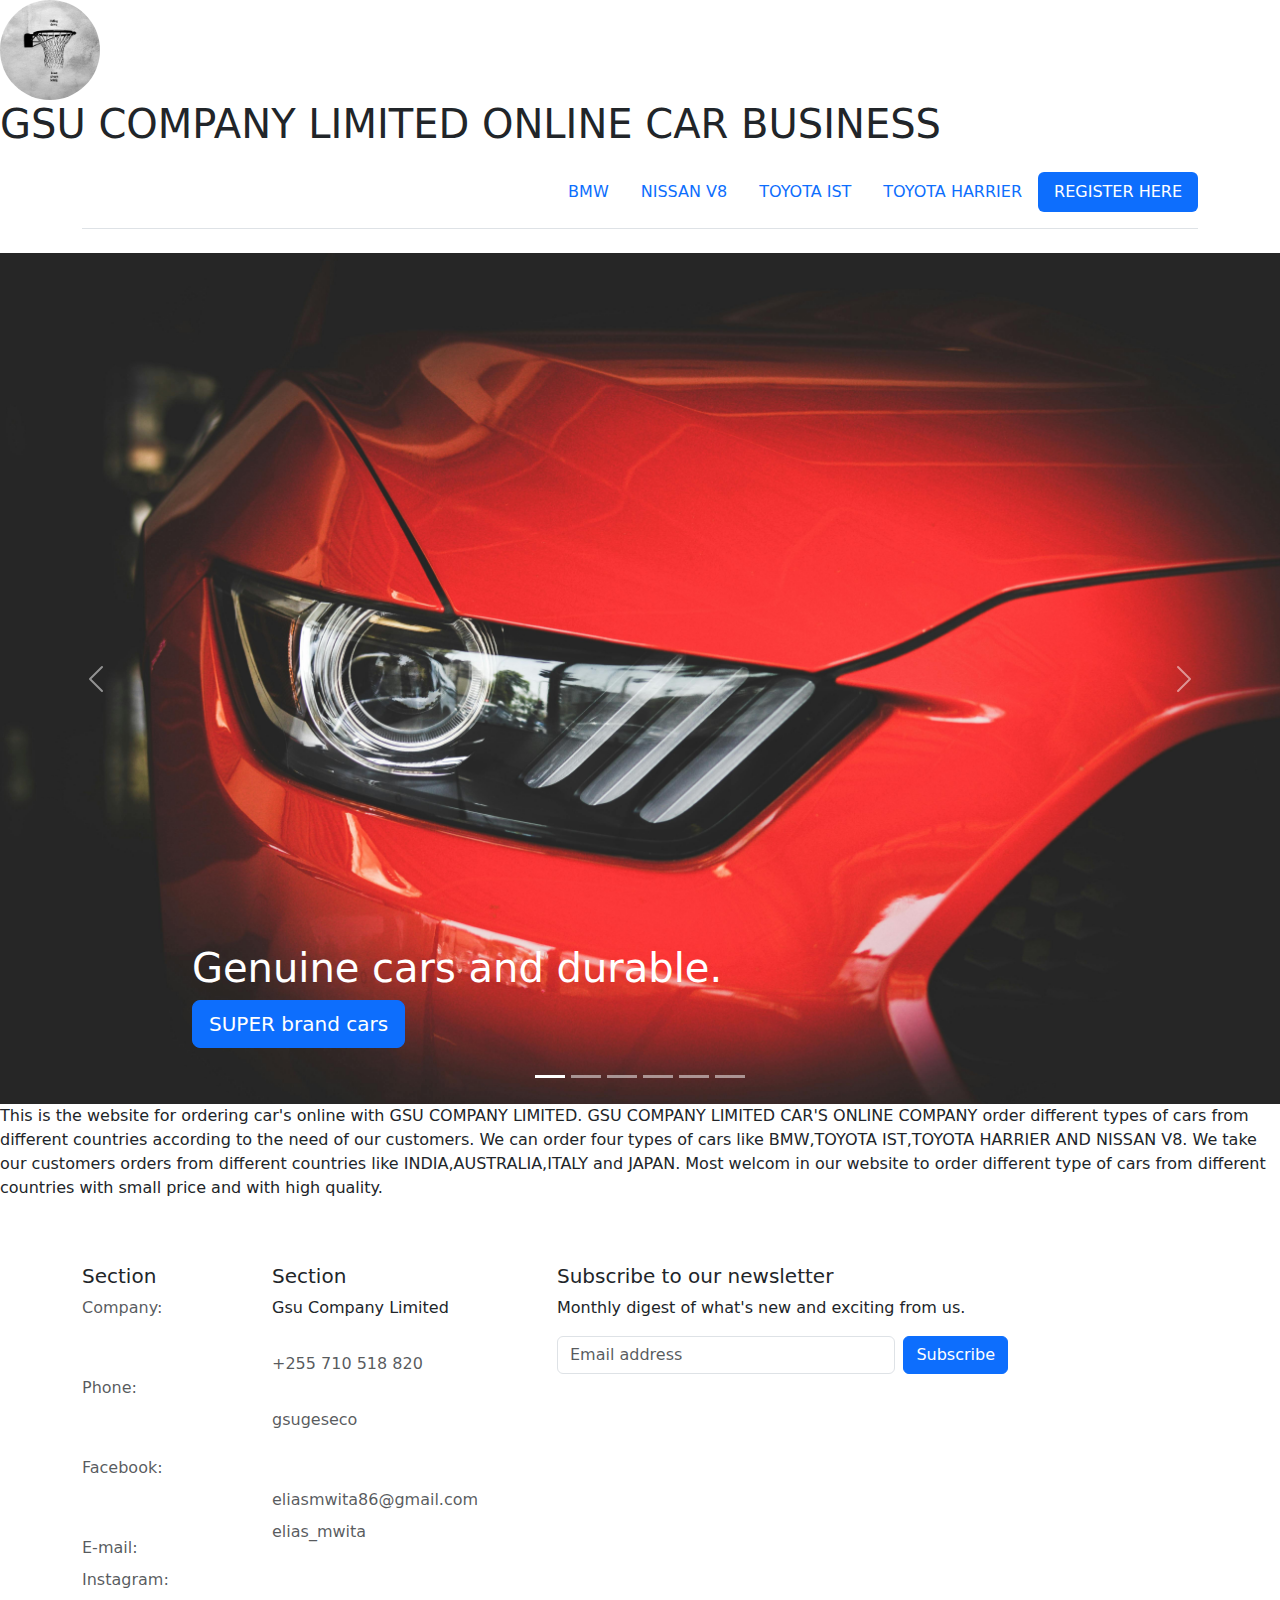
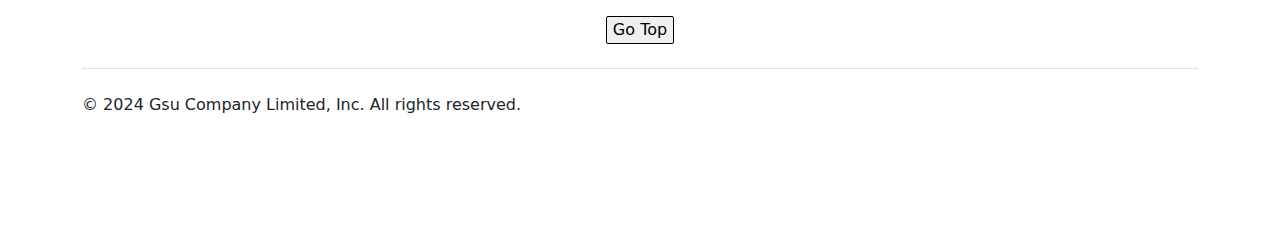
==== index.html @ 6668b84a "nunua gari wewe" ====
<!DOCTYPE html>
<html lang="en">
<head>
    <meta charset="UTF-8">
    <meta http-equiv="X-UA-Compatible" content="IE=edge">
    <meta name="viewport" content="width=device-width, initial-scale=1.0">
    <title>GSU COMPANY LIMITED  BUSINESS</title>
    <link rel="stylesheet" href="STYLE/style.css">
    <link rel="stylesheet" href="STYLE/bootstrap.css">
    </head>

<body>
  <div class=".container">
        <a href="" class="nav-brand">
          <img src="/images/3.jpg" alt="elias mwita" style="height: 100px; width: 100px; border-radius: 50%;"></a>
          <h1>GSU COMPANY LIMITED  ONLINE CAR BUSINESS</h1>
        
        
        

    <div class="container">
      <header class="d-flex flex-wrap justify-content-center py-3 mb-4 border-bottom">
        <a href="/" class="d-flex align-items-center mb-3 mb-md-0 me-md-auto link-body-emphasis text-decoration-none">
          <svg class="bi me-2" width="40" height="32"><use xlink:href="#bootstrap"/></svg>
          
        </a>
  
        <ul class="nav nav-pills">
          <li class="nav-item"><a href="BMW.html" class="nav-link">BMW</a></li>
          <li class="nav-item"><a href="NISSAN V8.html" class="nav-link">NISSAN V8</a></li>
          <li class="nav-item"><a href="TOYOTA IST.html" class="nav-link">TOYOTA IST</a></li>
          <li class="nav-item"><a href="TOYOTA HARRIER.html" class="nav-link">TOYOTA HARRIER</a></li>
          <li class="nav-item"><a href="customer.html" class="nav-link active" aria-current="page">REGISTER HERE</a></li>
        </ul>
      </header>
    </div>

   <div id="myCarousel" class="carousel slide mb-6" data-bs-ride="carousel">
      <div class="carousel-indicators">
        <button type="button" data-bs-target="#myCarousel" data-bs-slide-to="0" class="active" aria-current="true" aria-label="Slide 1"></button>
        <button type="button" data-bs-target="#myCarousel" data-bs-slide-to="1" aria-label="Slide 2"></button>
        <button type="button" data-bs-target="#myCarousel" data-bs-slide-to="2" aria-label="Slide 3"></button>
        <button type="button" data-bs-target="#myCarousel" data-bs-slide-to="3" aria-label="Slide 4"></button>
        <button type="button" data-bs-target="#myCarousel" data-bs-slide-to="4" aria-label="Slide 5"></button>
        <button type="button" data-bs-target="#myCarousel" data-bs-slide-to="5" aria-label="Slide 6"></button>
      </div>
      <div class="carousel-inner">
        <div class="carousel-item active">
          <img class="d-block w-100" src="images/33.jpg" alt="bmw">
          <div class="container">
            <div class="carousel-caption text-start">
              <h1>Genuine cars and durable.</h1>
              <p><a class="btn btn-lg btn-primary" href="#">SUPER brand cars</a></p>
            </div>
          </div>
        </div>
        <div class="carousel-item">
          <img class="d-block w-100" src="images/1.jpg" alt="bmw">
          <div class="container">
            <div class="carousel-caption">
              <h1>Get your brand new car.</h1>
              <p><a class="btn btn-lg btn-primary" href="#">GET yours now</a></p>
            </div>
          </div>
        </div>
        <div class="carousel-item">
          <img class="d-block w-100" src="images/11.jpg" alt="bmw">
          <div class="container">
            <div class="carousel-caption">
              <h1>Get your brand new car.</h1>
              <p><a class="btn btn-lg btn-primary" href="#">GET yours now</a></p>
            </div>
          </div>
        </div>
            <div class="carousel-item">
              <img class="d-block w-100" src="images/21.jpg" alt="bmw">
              <div class="container">
                <div class="carousel-caption">
                  <h1>Get your brand new car.</h1>
                  <p><a class="btn btn-lg btn-primary" href="#">GET yours now</a></p>
                </div>
              </div>
            </div>
                <div class="carousel-item">
                  <img class="d-block w-100" src="images/25.jpg" alt="bmw">
                  <div class="container">
                    <div class="carousel-caption">
                      <h1>Get your brand new car.</h1>
                      <p><a class="btn btn-lg btn-primary" href="#">GET yours now</a></p>
                    </div>
                  </div>
                </div>
        <div class="carousel-item">
          <img class="d-block w-100" src="images/53.jpg" alt="bmw">
          <div class="container">
            <div class="carousel-caption text-end">
              <h1>Place your orders today.</h1>
               <p><a class="btn btn-lg btn-primary" href="#">AFFORDABLE price</a></p>
            </div>
          </div>
        </div>
      </div>
      <button class="carousel-control-prev" type="button" data-bs-target="#myCarousel" data-bs-slide="prev">
        <span class="carousel-control-prev-icon" aria-hidden="true"></span>
        <span class="visually-hidden">Previous</span>
      </button>
      <button class="carousel-control-next" type="button" data-bs-target="#myCarousel" data-bs-slide="next">
        <span class="carousel-control-next-icon" aria-hidden="true"></span>
        <span class="visually-hidden">Next</span>
      </button>
    </div>

    <P>This is the website for ordering car's online with GSU COMPANY LIMITED. 
      GSU COMPANY LIMITED CAR'S ONLINE COMPANY order different types of cars from different countries according to the need of our customers.
      We can order four types of cars like BMW,TOYOTA IST,TOYOTA HARRIER AND NISSAN V8.
      We take our customers orders from different countries like INDIA,AUSTRALIA,ITALY and JAPAN.
      Most welcom in our website to order different type of cars from different countries with small price and with high quality.
    </P>
    

    
    <footer id="footer">
    
<div class="container">
  <footer class="py-5">
    <div class="row">
      <div class="col-6 col-md-2 mb-3">
        <h5>Section</h5>
        <ul class="nav flex-column">
          <li class="nav-item mb-2"><a href="#" class="nav-link p-0 text-body-secondary">Company:</a></li><br><br>
          <li class="nav-item mb-2"><a href="#" class="nav-link p-0 text-body-secondary">Phone:</a></li><br><br>
          <li class="nav-item mb-2"><a href="#" class="nav-link p-0 text-body-secondary">Facebook:</a></li><br><br>
          <li class="nav-item mb-2"><a href="#" class="nav-link p-0 text-body-secondary">E-mail:</a></li>
          <li class="nav-item mb-2"><a href="#" class="nav-link p-0 text-body-secondary">Instagram:</a></li>
        </ul>
      </div>

      

      <div class="col-6 col-md-2 mb-3">
        <h5>Section</h5>
        <ul class="nav flex-column">
          <li class="nav-item mb-2"><a href="#" class="nav-link p-0 text-body-secondary"></a>Gsu Company Limited</li>
          <li class="nav-item mb-2"><a href="#" class="nav-link p-0 text-body-secondary">+255 710 518 820</a></li><br>
          <li class="nav-item mb-2"><a href="#" class="nav-link p-0 text-body-secondary">gsugeseco</a></li><br><br>
          <li class="nav-item mb-2"><a href="#" class="nav-link p-0 text-body-secondary">eliasmwita86@gmail.com</a></li>
          <li class="nav-item mb-2"><a href="#" class="nav-link p-0 text-body-secondary">elias_mwita</a></li>
        </ul>
      </div>

      <div class="col-md-5 offset-md-1 mb-3">
        <form>
          <h5>Subscribe to our newsletter</h5>
          <p>Monthly digest of what's new and exciting from us.</p>
          <div class="d-flex flex-column flex-sm-row w-100 gap-2">
            <label for="newsletter1" class="visually-hidden">Email address</label>
            <input id="newsletter1" type="text" class="form-control" placeholder="Email address">
            <a href="customer.html"><button class="btn btn-primary" type="button">Subscribe</button></a>
          </div>
        </form>
      </div>
    </div>
<div style="text-align: center;"><a href="#"><button style=" border: 1px solid black;border-radius: 2px;">Go Top</button></a></div>
    <div class="d-flex flex-column flex-sm-row justify-content-between py-4 my-4 border-top">
      <p>&copy; 2024 Gsu Company Limited, Inc. All rights reserved.</p>
      <ul class="list-unstyled d-flex">
        <li class="ms-3"><a class="link-body-emphasis" href="#"><svg class="bi" width="24" height="24"><use xlink:href="#twitter"/></svg></a></li>
        <li class="ms-3"><a class="link-body-emphasis" href="#"><svg class="bi" width="24" height="24"><use xlink:href="#instagram"/></svg></a></li>
        <li class="ms-3"><a class="link-body-emphasis" href="#"><svg class="bi" width="24" height="24"><use xlink:href="#facebook"/></svg></a></li>
      </ul>
    </div>
       </footer>
</div>
    
   
  <script src="JAVA/bootstrap.js"></script></footer>
    
</body>
</html>
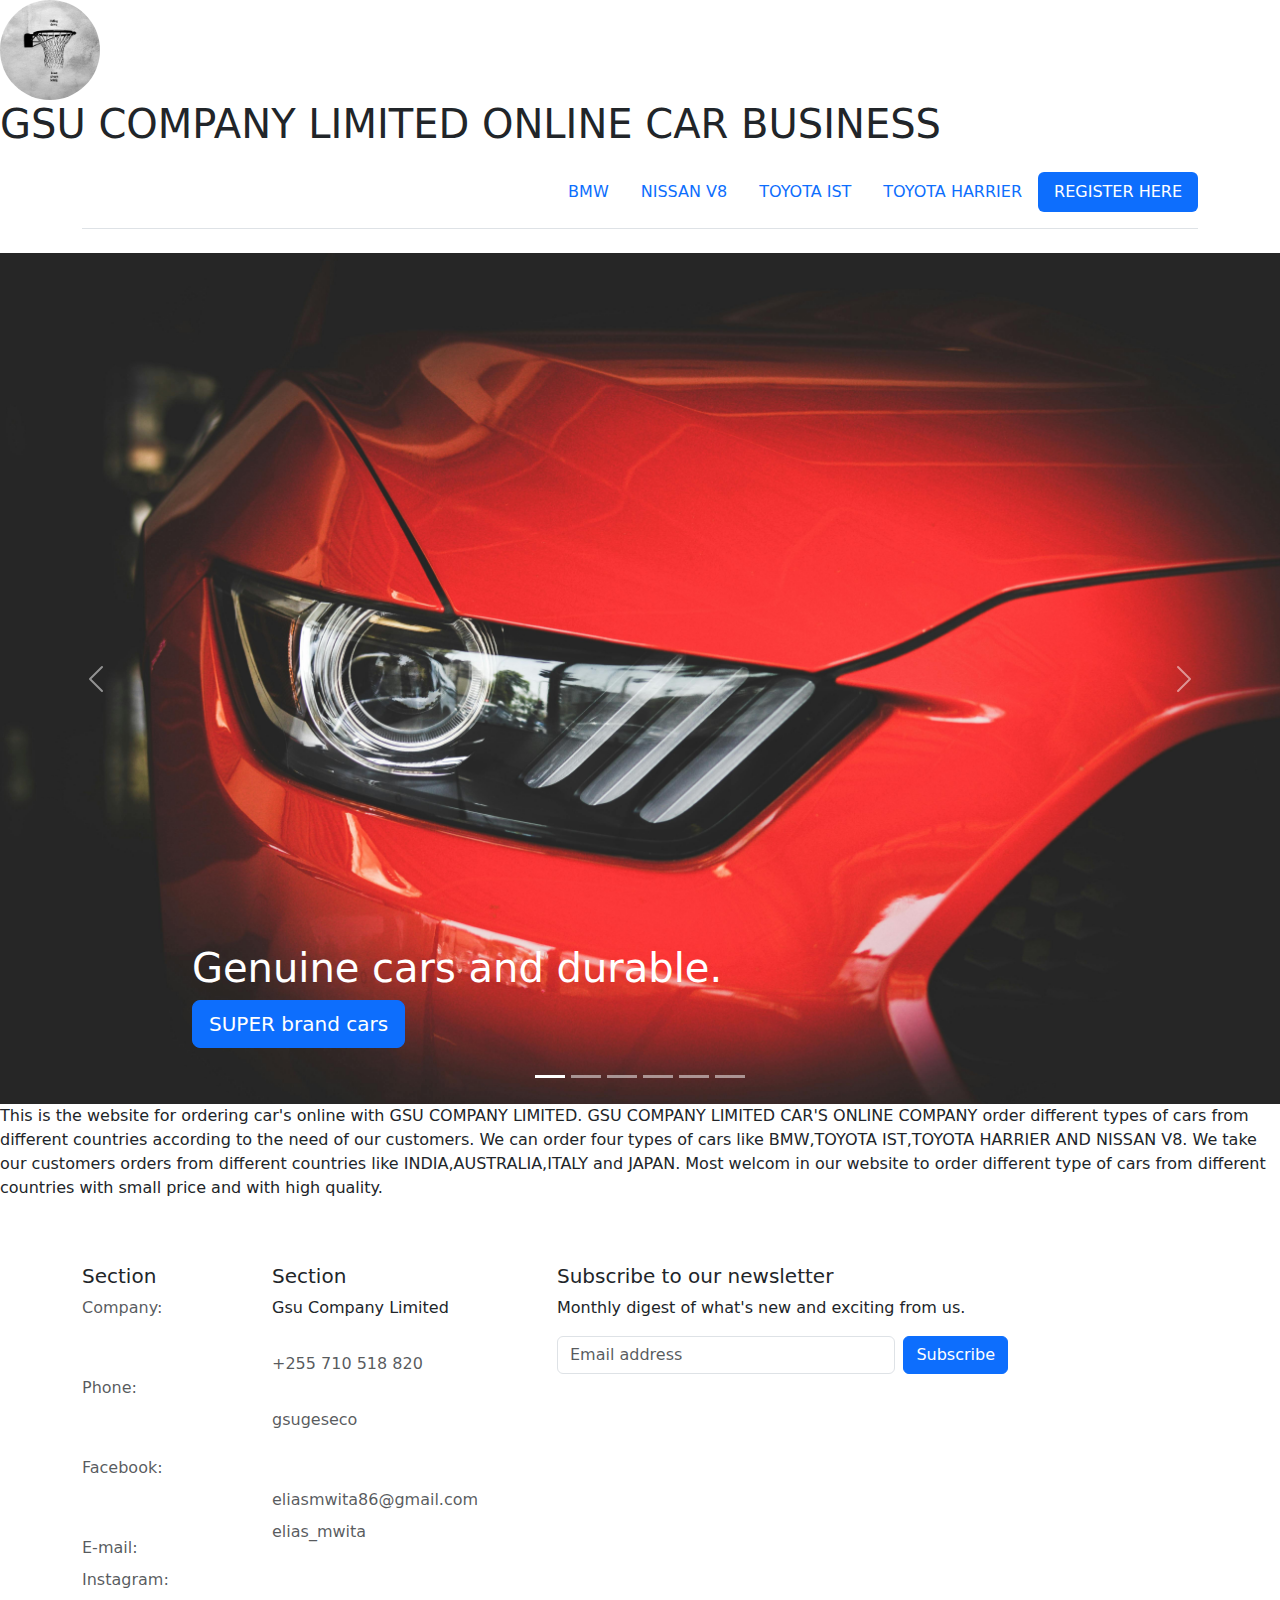
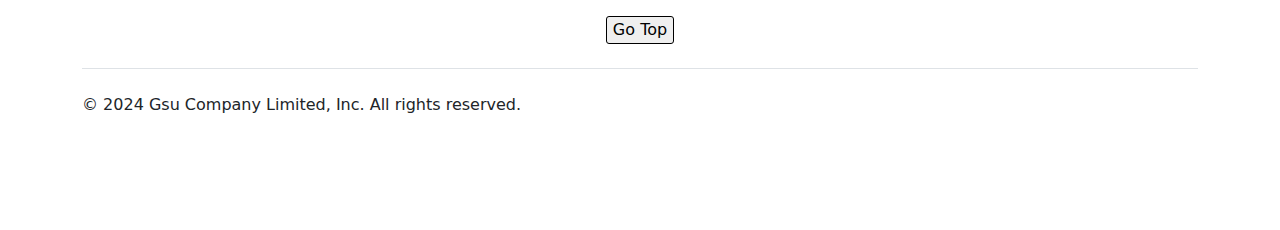
==== commit 6448154c: "code changed" ====
--- a/index.html
+++ b/index.html
@@ -46,7 +46,7 @@
       </div>
       <div class="carousel-inner">
         <div class="carousel-item active">
-          <img class="d-block w-100" src="images/33.jpg" alt="bmw">
+          <img class="d-block w-100" src="images/33.jpg" alt="bmw" style="width: 820px; height: 500;">
           <div class="container">
             <div class="carousel-caption text-start">
               <h1>Genuine cars and durable.</h1>
@@ -55,7 +55,7 @@
           </div>
         </div>
         <div class="carousel-item">
-          <img class="d-block w-100" src="images/1.jpg" alt="bmw">
+          <img class="d-block w-100" src="images/1.jpg" alt="bmw" style="width: 820px; height: 500;">
           <div class="container">
             <div class="carousel-caption">
               <h1>Get your brand new car.</h1>
@@ -64,7 +64,7 @@
           </div>
         </div>
         <div class="carousel-item">
-          <img class="d-block w-100" src="images/11.jpg" alt="bmw">
+          <img class="d-block w-100" src="images/11.jpg" alt="bmw" style="width: 820px; height: 500;">
           <div class="container">
             <div class="carousel-caption">
               <h1>Get your brand new car.</h1>
@@ -73,7 +73,7 @@
           </div>
         </div>
             <div class="carousel-item">
-              <img class="d-block w-100" src="images/21.jpg" alt="bmw">
+              <img class="d-block w-100" src="images/21.jpg" alt="bmw" style="width: 820px; height: 500;">
               <div class="container">
                 <div class="carousel-caption">
                   <h1>Get your brand new car.</h1>
@@ -82,7 +82,7 @@
               </div>
             </div>
                 <div class="carousel-item">
-                  <img class="d-block w-100" src="images/25.jpg" alt="bmw">
+                  <img class="d-block w-100" src="images/25.jpg" alt="bmw" style="width: 820px; height: 500;">
                   <div class="container">
                     <div class="carousel-caption">
                       <h1>Get your brand new car.</h1>
@@ -91,7 +91,7 @@
                   </div>
                 </div>
         <div class="carousel-item">
-          <img class="d-block w-100" src="images/53.jpg" alt="bmw">
+          <img class="d-block w-100" src="images/53.jpg" alt="bmw" style="width: 820px; height: 500;">
           <div class="container">
             <div class="carousel-caption text-end">
               <h1>Place your orders today.</h1>
@@ -155,12 +155,12 @@
           <div class="d-flex flex-column flex-sm-row w-100 gap-2">
             <label for="newsletter1" class="visually-hidden">Email address</label>
             <input id="newsletter1" type="text" class="form-control" placeholder="Email address">
-            <a href="customer.html"><button class="btn btn-primary" type="button">Subscribe</button></a>
+            <a href="mailto:eliasmwita86@gmail.com"><button class="btn btn-primary" type="button">Subscribe</button></a>
           </div>
         </form>
       </div>
     </div>
-<div style="text-align: center;"><a href="#"><button style=" border: 1px solid black;border-radius: 2px;">Go Top</button></a></div>
+<div style="text-align: center;"><a href="#"><button style=" border: 1px solid black;border-radius: 3px;">Go Top</button></a></div>
     <div class="d-flex flex-column flex-sm-row justify-content-between py-4 my-4 border-top">
       <p>&copy; 2024 Gsu Company Limited, Inc. All rights reserved.</p>
       <ul class="list-unstyled d-flex">
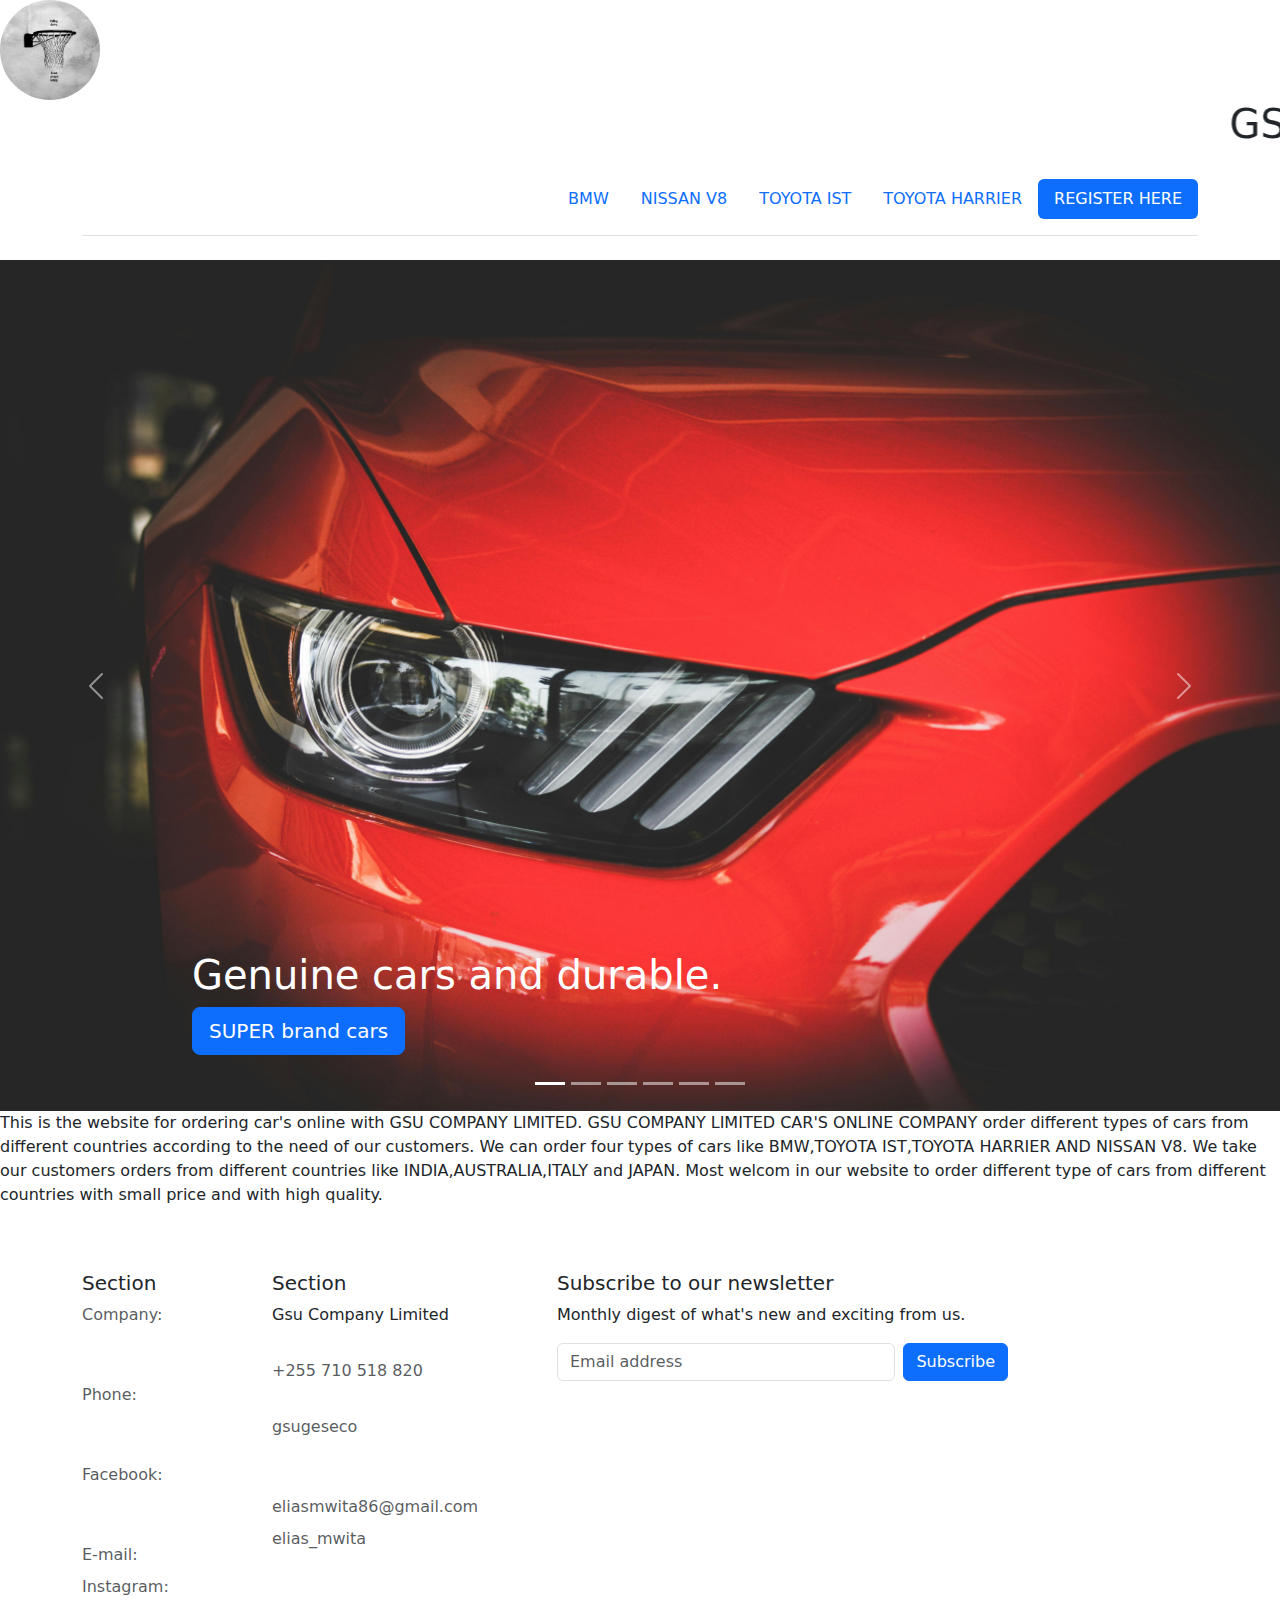
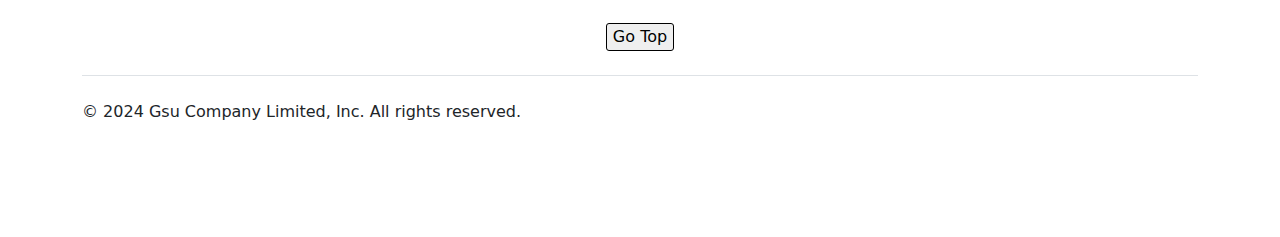
==== commit b5517e04: "Meta Editing" ====
--- a/index.html
+++ b/index.html
@@ -1,23 +1,25 @@
 <!DOCTYPE html>
 <html lang="en">
-<head>
+  <head>
     <meta charset="UTF-8">
     <meta http-equiv="X-UA-Compatible" content="IE=edge">
     <meta name="viewport" content="width=device-width, initial-scale=1.0">
+    <meta name="author" content="Elias, and Bootstrap contributors"/>
+    <meta name="description" content="Get your car in less than 60 seconds">
+    <meta property="og:title" content="GSU CEO...">
+    <meta property="og:description" content="GSU CEO...">
+    <meta property="og:type" content="website">
+    <meta property="og:image" content="http://">
+    <meta property="og:url" content="https://gsuceo.com">
     <title>GSU COMPANY LIMITED  BUSINESS</title>
     <link rel="stylesheet" href="STYLE/style.css">
     <link rel="stylesheet" href="STYLE/bootstrap.css">
-    </head>
-
+    </head> 
 <body>
   <div class=".container">
         <a href="" class="nav-brand">
           <img src="/images/3.jpg" alt="elias mwita" style="height: 100px; width: 100px; border-radius: 50%;"></a>
-          <h1>GSU COMPANY LIMITED  ONLINE CAR BUSINESS</h1>
-        
-        
-        
-
+          <marquee><h1>GSU COMPANY LIMITED CAR'S ONLINE BUSINESS</h1></marquee>
     <div class="container">
       <header class="d-flex flex-wrap justify-content-center py-3 mb-4 border-bottom">
         <a href="/" class="d-flex align-items-center mb-3 mb-md-0 me-md-auto link-body-emphasis text-decoration-none">
